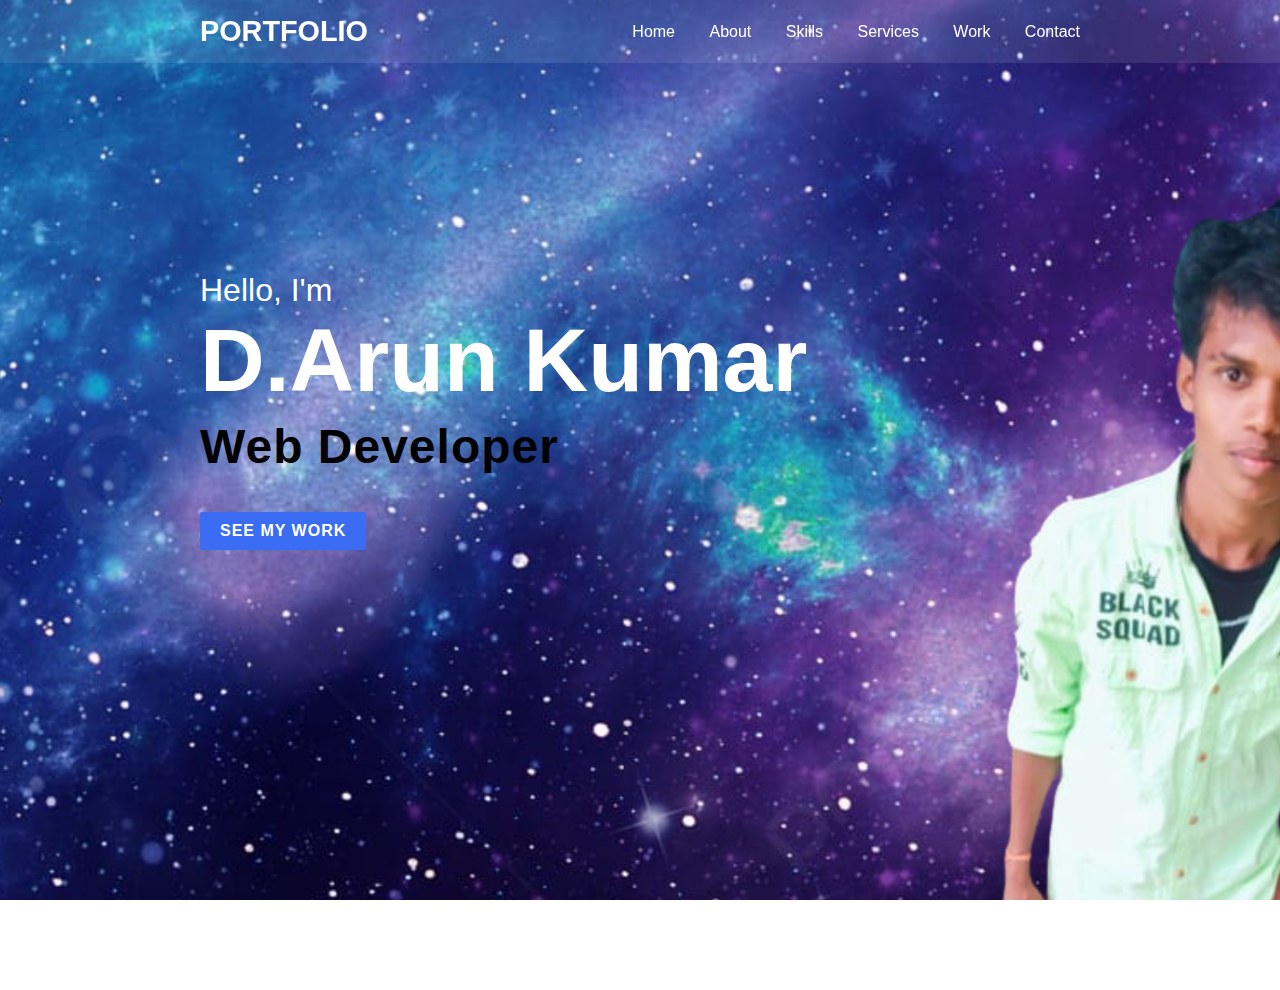
==== index.html @ dbf882ce "Update and rename portfolio.html to index.html" ====
<!DOCTYPE html>
<html lang="en">
<head>
    <meta charset="UTF-8">
    <meta name="viewport" content="width=device-width, initial-scale=1.0">
    <title>Portfolio</title>
    <link rel="stylesheet" href="PORTFOLIO.css">
</head>
<body>
    <div class="scrollToTop-btn">
        <i class="fas fa-angle-up"></i>
      </div>
  
      <header>
        <a href="#" class="brand">PORTFOLIO</a>
        <div class="menu-btn"></div>
        <div class="navigation">
          <a href="#main">Home</a>
          <a href="#about">About</a>
          <a href="#skills">Skills</a>
          <a href="#services">Services</a>
          <a href="#work">Work</a>
          <a href="#contact">Contact</a>
        </div>
      </header>
  
      <section class="main" id="main">
        <div class="content">
          <h2>Hello, I'm<br><span>D.Arun Kumar</span></h2>
          <div class="animated-text">
            <h3>Web Developer</h3>
          </div>
          <a href="#" class="btn">See My Work</a>
          <div class="media-icons">
            <a href="#"><i class="fab fa-facebook-f"></i></a>
            <a href="#"><i class="fab fa-instagram"></i></a>
            <a href="#"><i class="fab fa-twitter"></i></a>
          </div>
        </div>
      </section>
  
</body>
</html>
---- PORTFOLIO.css ----
*{
    margin: 0;
    padding: 0;
    box-sizing: border-box;
    font-family: 'Poppins', sans-serif;
    scroll-behavior: smooth;
  }
  
  section{
    padding: 100px 200px;
  }
  
  .main{
    position: relative;
    width: 100%;
    min-height: 100vh;
    display: flex;
    align-items: center;
    background: url(New\ Project\ 3\ [6FFCCCC].png
    )no-repeat;
    background-size: cover;
    background-position: center;
    background-attachment: fixed;
  }
  
  .main .content{
    max-width: 800px;
  }
  
  .main .content h2{
    color: #fff;
    font-size: 2em;
    font-weight: 500;
  }
  
  .main .content h2 span{
    font-size: 2.8em;
    font-weight: 600;
  }
  
  .animated-text{
    position: relative;
    height: 70px;
    overflow: hidden;
  }
  
  .animated-text h3{
    color: #020203;
    font-size: 3em;
    font-weight: 700;
    line-height: 70px;
    letter-spacing: 1px;
  }



  .btn{
    color: #fff;
    background: #3a6cf4;
    font-size: 1em;
    font-weight: 600;
    display: inline-block;
    padding: 10px 20px;
    text-transform: uppercase;
    text-decoration: none;
    letter-spacing: 1px;
    border-radius: 2px;
    margin-top: 30px;
    transition: 0.5s ease;
  }
  
  .btn:hover{
    background: #235bf6;
  }
  
  .media-icons{
    margin-top: 50px;
  }
  
  .media-icons a{
    color: #fff;
    font-size: 25px;
    margin-right: 30px;
  }
  
  header{
    z-index: 999;
    position: fixed;
    background: rgba(255, 255, 255, 0.1);
    top: 0;
    left: 0;
    width: 100%;
    padding: 15px 200px;
    display: flex;
    justify-content: space-between;
    align-items: center;
    transition: 0.5s ease;
  }
  
  header.sticky{
    background: #3a6cf4;
    padding: 10px 200px;
  }
  
  header .brand{
    color: #fff;
    font-size: 1.8em;
    font-weight: 700;
    text-transform: uppercase;
    text-decoration: none;
  }
  
  header .navigation{
    position: relative;
  }
  
  header .navigation a{
    color: #fff;
    font-size: 1em;
    font-weight: 500;
    text-decoration: none;
    margin-left: 30px;
  }
  
  header .navigation a:hover{
    color: #3a6cf4;
  }
  
  header.sticky .navigation a:hover{
    color: #000;
  }
  
  body{
    min-height: 110vh;
  }
  
  .title{
    width: 100%;
    display: flex;
    justify-content: center;
    align-items: center;
    flex-direction: column;
  }
  
  .section-title{
    position: relative;
    color: #3a6cf4;
    font-size: 2.2em;
    font-weight: 800;
    margin-bottom: 60px;
  }
  
  .section-title:before{
    content: '';
    position: absolute;
    top: 56px;
    left: 50%;
    width: 140px;
    height: 4px;
    background: #3a6cf4;
    transform: translateX(-50%);
  }
  
  .section-title:after{
    content: '';
    position: absolute;
    top: 50px;
    left: 50%;
    width: 15px;
    height: 15px;
    border-radius: 50%;
    background: #3a6cf4;
    transform: translateX(-50%);
  }
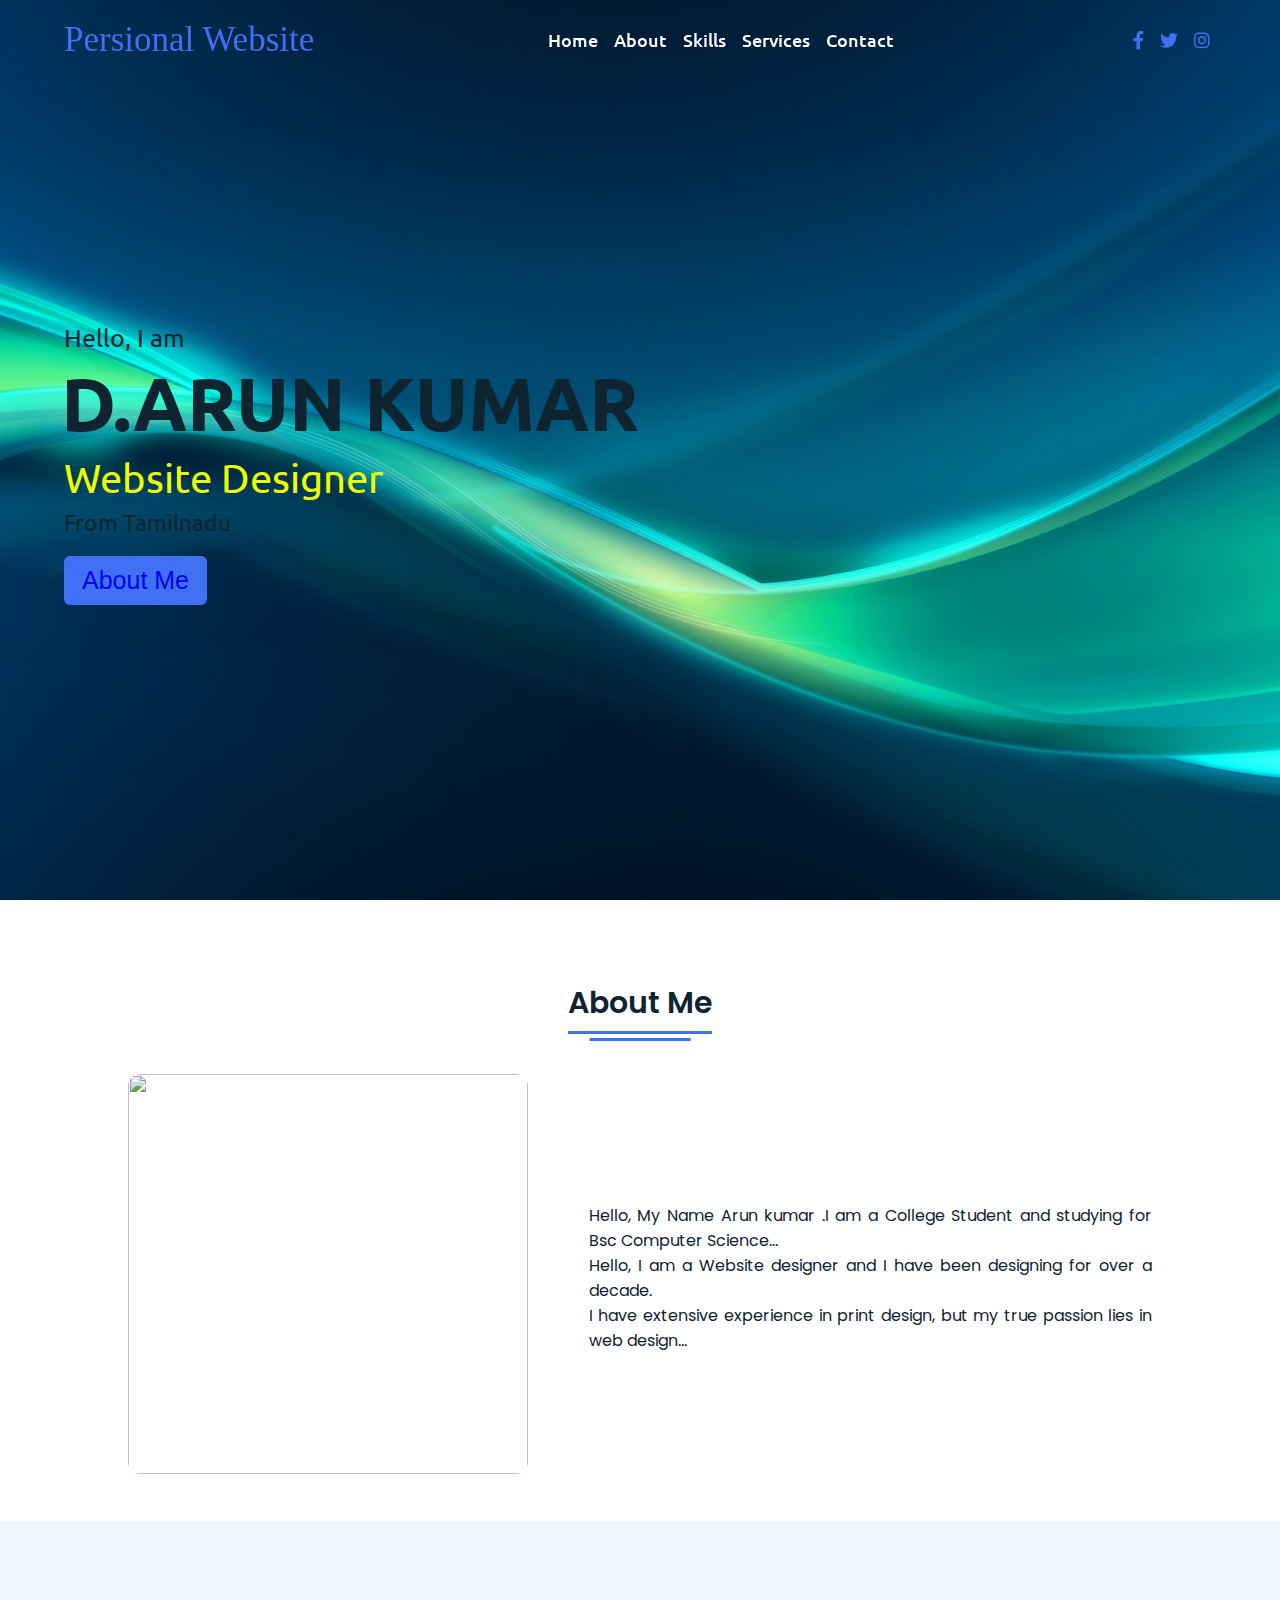
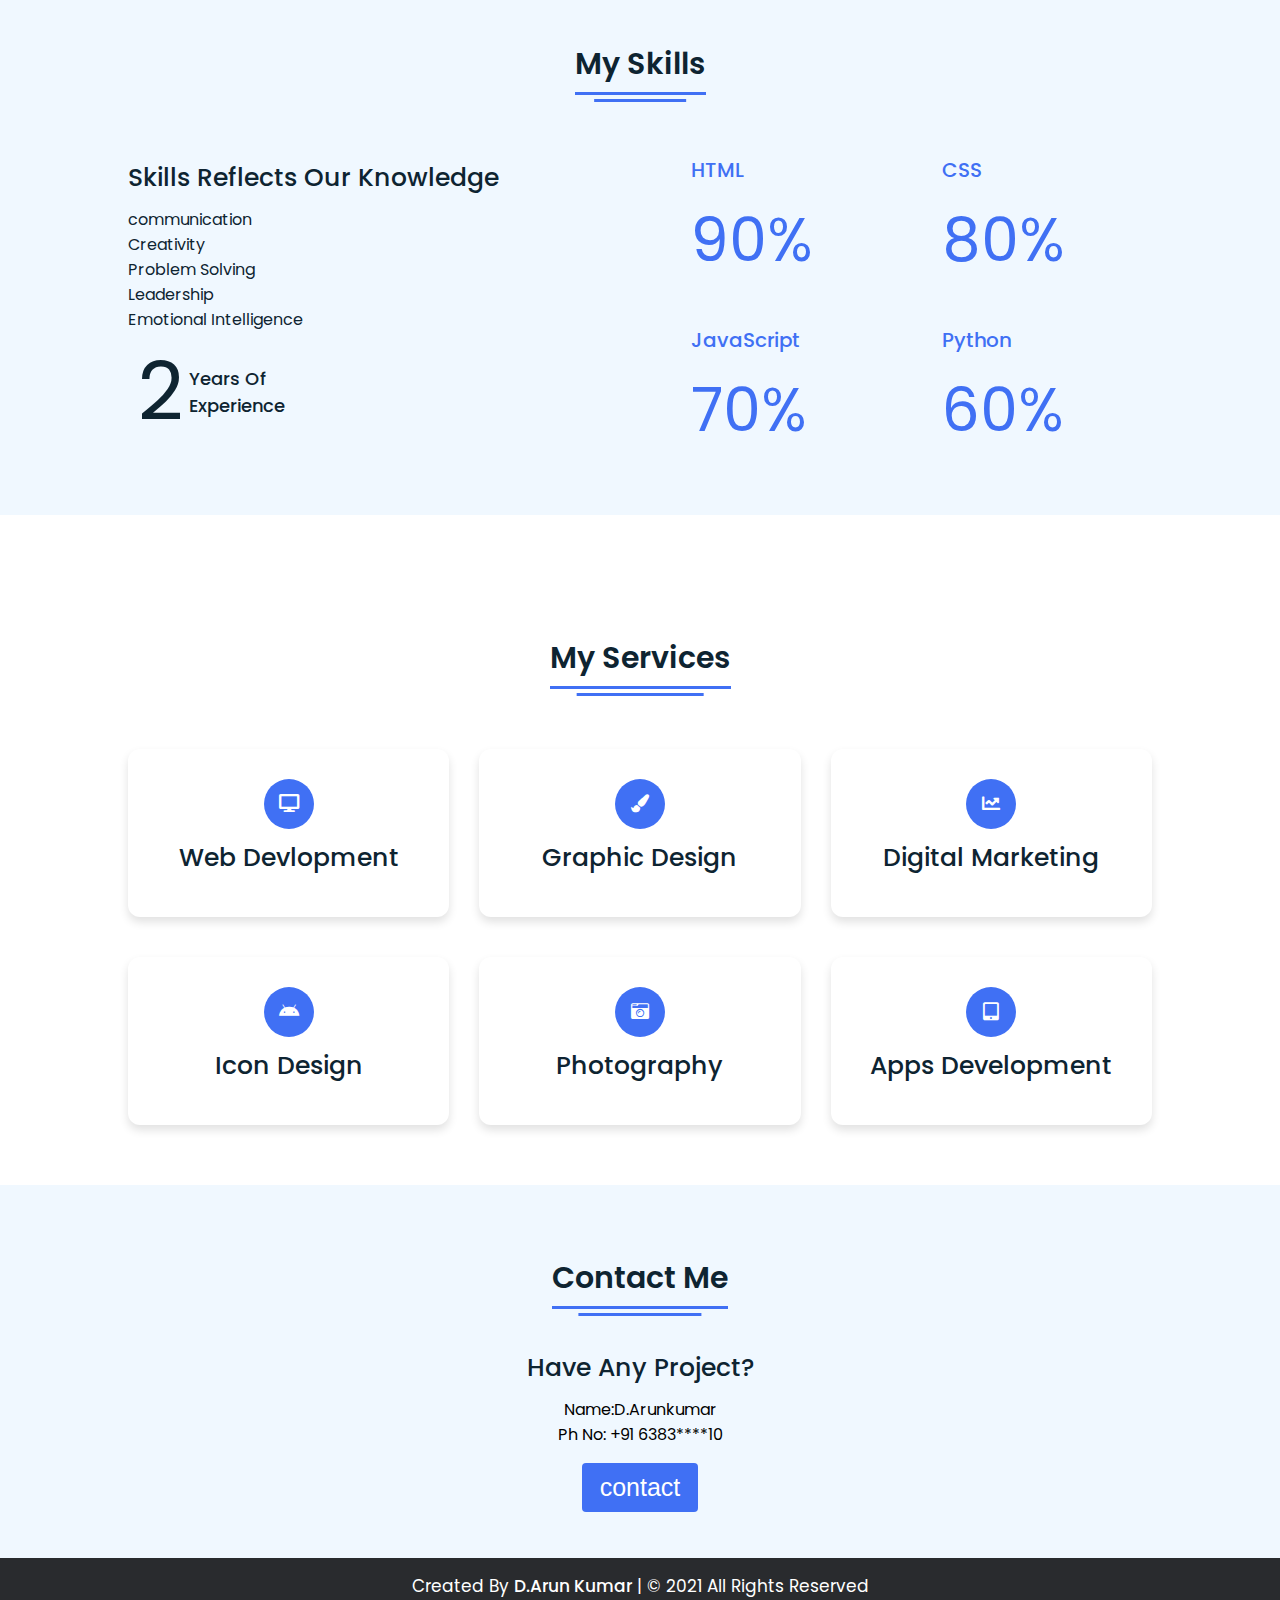
==== commit c61f2be2: "Add files via upload" ====
--- a/index.html
+++ b/index.html
@@ -1,43 +1,193 @@
 <!DOCTYPE html>
-<html lang="en">
-<head>
-    <meta charset="UTF-8">
-    <meta name="viewport" content="width=device-width, initial-scale=1.0">
-    <title>Portfolio</title>
-    <link rel="stylesheet" href="PORTFOLIO.css">
-</head>
-<body>
-    <div class="scrollToTop-btn">
-        <i class="fas fa-angle-up"></i>
+<!-- Website - www.codingnepalweb.com -->
+<html lang="en" dir="ltr">
+  <head>
+    <meta charset="UTF-8" />
+    <title>PERSIONAL WEBSITE</title>
+    <link rel="stylesheet" href="style.css" />
+    <!-- Fontawesome CDN Link -->
+    <link rel="stylesheet" href="https://cdnjs.cloudflare.com/ajax/libs/font-awesome/5.15.2/css/all.min.css" />
+    <meta name="viewport" content="width=device-width, initial-scale=1.0" />
+  </head>
+  <body>
+    <!-- Move to up button -->
+    <div class="scroll-button">
+      <a href="#home"><i class="fas fa-arrow-up"></i></a>
+    </div>
+    <!-- navgaition menu -->
+    <nav>
+      <div class="navbar">
+        <div class="logo"><a href="#" style="font-family: 'Times New Roman', Times, serif;">Persional Website</a></div>
+        <ul class="menu">
+          <li><a href="#home">Home</a></li>
+          <li><a href="#about">About</a></li>
+          <li><a href="#skills">Skills</a></li>
+          <li><a href="#services">Services</a></li>
+          <li><a href="#contact">Contact</a></li>
+          <div class="cancel-btn">
+            <i class="fas fa-times"></i>
+          </div>
+        </ul>
+        <div class="media-icons">
+          <a href="#"><i class="fab fa-facebook-f"></i></a>
+          <a href="#"><i class="fab fa-twitter"></i></a>
+          <a href="#"><i class="fab fa-instagram"></i></a>
+        </div>
       </div>
-  
-      <header>
-        <a href="#" class="brand">PORTFOLIO</a>
-        <div class="menu-btn"></div>
-        <div class="navigation">
-          <a href="#main">Home</a>
-          <a href="#about">About</a>
-          <a href="#skills">Skills</a>
-          <a href="#services">Services</a>
-          <a href="#work">Work</a>
-          <a href="#contact">Contact</a>
+      <div class="menu-btn">
+        <i class="fas fa-bars"></i>
+      </div>
+    </nav>
+
+    <!-- Home Section Start -->
+    <section class="home" id="home">
+      <div class="home-content">
+        <div class="text">
+          <div class="text-one">Hello, I am</div>
+          <div class="text-two">D.ARUN KUMAR</div>
+          <div class="text-three">Website Designer</div>
+          <div class="text-four">From Tamilnadu</div>
         </div>
-      </header>
-  
-      <section class="main" id="main">
-        <div class="content">
-          <h2>Hello, I'm<br><span>D.Arun Kumar</span></h2>
-          <div class="animated-text">
-            <h3>Web Developer</h3>
+        <div class="button">
+          <button><a href=" #about">About Me</a></button>
+        </div>
+      </div>
+    </section>
+
+    <!-- About Section Start -->
+    <section class="about" id="about">
+      <div class="content">
+        <div class="title"><span>About Me</span></div>
+        <div class="about-details">
+          <div class="left">
+            <img src="IMG-20231030-WA0033.jpg" alt="" />
           </div>
-          <a href="#" class="btn">See My Work</a>
-          <div class="media-icons">
-            <a href="#"><i class="fab fa-facebook-f"></i></a>
-            <a href="#"><i class="fab fa-instagram"></i></a>
-            <a href="#"><i class="fab fa-twitter"></i></a>
+          <div class="right">
+            
+            <p>
+              Hello, My Name Arun kumar .I am a College Student and studying for Bsc Computer Science... <br>
+              Hello, I am a Website designer and I have been designing for over a decade. <br>
+              I have extensive experience in print design, but my true passion lies in web design... <br>
+            </p>
           </div>
         </div>
-      </section>
-  
-</body>
+      </div>
+    </section>
+
+    <!-- My Skill Section Start -->
+    <!-- Section Tag and Other Div will same where we need to put same CSS -->
+    <section class="skills" id="skills">
+      <div class="content">
+        <div class="title"><span>My Skills</span></div>
+        <div class="skills-details">
+          <div class="text">
+            <div class="topic">Skills Reflects Our Knowledge</div>
+            <p><p>communication <br>
+              Creativity <br>
+              Problem Solving <br>
+              Leadership <br>
+              Emotional Intelligence <br></p>
+            <div class="experience">
+              <div class="num">2</div>
+              <div class="exp">
+                Years Of <br />
+                Experience
+              </div>
+            </div>
+          </div>
+          <div class="boxes">
+            <div class="box">
+              <div class="topic">HTML</div>
+              <div class="per">90%</div>
+            </div>
+            <div class="box">
+              <div class="topic">CSS</div>
+              <div class="per">80%</div>
+            </div>
+            <div class="box">
+              <div class="topic">JavaScript</div>
+              <div class="per">70%</div>
+            </div>
+            <div class="box">
+              <div class="topic">Python</div>
+              <div class="per">60%</div>
+            </div>
+          </div>
+        </div>
+      </div>
+    </section>
+
+    <!-- My Services Section Start -->
+    <section class="services" id="services">
+      <div class="content">
+        <div class="title"><span>My Services</span></div>
+        <div class="boxes">
+          <div class="box">
+            <div class="icon">
+              <i class="fas fa-desktop"></i>
+            </div>
+            <div class="topic">Web Devlopment</div>
+          
+          </div>
+          <div class="box">
+            <div class="icon">
+              <i class="fas fa-paint-brush"></i>
+            </div>
+            <div class="topic">Graphic Design</div>
+          
+          </div>
+          <div class="box">
+            <div class="icon">
+              <i class="fas fa-chart-line"></i>
+            </div>
+            <div class="topic">Digital Marketing</div>
+          </div>
+          <div class="box">
+            <div class="icon">
+              <i class="fab fa-android"></i>
+            </div>
+            <div class="topic">Icon Design</div>
+          </div>
+          <div class="box">
+            <div class="icon">
+              <i class="fas fa-camera-retro"></i>
+            </div>
+            <div class="topic">Photography</div>
+          </div>
+          <div class="box">
+            <div class="icon">
+              <i class="fas fa-tablet-alt"></i>
+            </div>
+            <div class="topic">Apps Development</div>
+          </div>
+        </div>
+      </div>
+    </section>
+
+    <!-- Contact Me section Start -->
+    <section class="contact" id="contact">
+      <div class="content">
+        <div class="title"><span>Contact Me</span></div>
+        <div class="text">
+          <div class="topic">Have Any Project?</div>
+          <p>Name:D.Arunkumar <br>
+            Ph No: +91 6383****10  
+           
+          </p>
+          <div class="button">
+            <button>contact</button>
+          </div>
+        </div>
+      </div>
+    </section>
+
+    <!-- Footer Section Start -->
+    <footer>
+      <div class="text">
+        <span>Created By <a href="#">D.Arun Kumar</a> | &#169; 2021 All Rights Reserved</span>
+      </div>
+    </footer>
+
+    <script src="script.js"></script>
+  </body>
 </html>
--- a/style.css
+++ b/style.css
@@ -0,0 +1,510 @@
+/* Google Font CDN Link */
+@import url('https://fonts.googleapis.com/css2?family=Poppins:wght@400;500;600;700&family=Ubuntu:wght@400;500;700&display=swap');
+*{
+  margin: 0;
+  padding: 0;
+  box-sizing: border-box;
+  text-decoration: none;
+  scroll-behavior: smooth;
+}
+
+/* Custom Scroll Bar CSS */
+::-webkit-scrollbar {
+    width: 10px;
+}
+::-webkit-scrollbar-track {
+    background: #f1f1f1;
+}
+::-webkit-scrollbar-thumb {
+    background: #6e93f7;
+    border-radius: 12px;
+    transition: all 0.3s ease;
+}
+
+::-webkit-scrollbar-thumb:hover {
+    background: #4070f4;
+}
+/* navbar styling */
+nav{
+  position: fixed;
+  width: 100%;
+  padding: 20px 0;
+  z-index: 998;
+  transition: all 0.3s ease;
+  font-family: 'Ubuntu', sans-serif;
+}
+nav.sticky{
+  background: #4070f4;
+  padding: 13px 0;
+}
+nav .navbar{
+  width: 90%;
+  display: flex;
+  justify-content: space-between;
+  align-items: center;
+  margin: auto;
+}
+nav .navbar .logo a{
+  font-weight: 500;
+  font-size: 35px;
+  color: #4070f4;
+}
+nav.sticky .navbar .logo a{
+  color: #fff;
+}
+nav .navbar .menu{
+  display: flex;
+  position: relative;
+}
+nav .navbar .menu li{
+  list-style: none;
+  margin: 0 8px;
+}
+.navbar .menu a{
+  font-size: 18px;
+  font-weight: 500;
+  color: #ffffff;
+  padding: 6px 0;
+  transition: all 0.4s ease;
+}
+.navbar .menu a:hover{
+  color: #4070f4;
+}
+nav.sticky .menu a{
+  color: #FFF;
+}
+nav.sticky .menu a:hover{
+  color: #0E2431;
+}
+.navbar .media-icons a{
+  color: #4070f4;
+  font-size: 18px;
+  margin: 0 6px;
+}
+nav.sticky .media-icons a{
+  color: #FFF;
+}
+
+/* Side Navigation Menu Button CSS */
+nav .menu-btn,
+.navbar .menu .cancel-btn{
+  position: absolute;
+  color: #fff;
+  right: 30px;
+  top: 20px;
+  font-size: 20px;
+  cursor: pointer;
+  transition: all 0.3s ease;
+  display: none;
+}
+nav .menu-btn{
+  color: #4070f4;
+}
+nav.sticky .menu-btn{
+  color: #FFF;
+}
+.navbar .menu .menu-btn{
+  color: #fff;
+}
+
+/* home section styling */
+.home{
+  height: 100vh;
+  width: 100%;
+  background: url("abstract_3-HD.jpg") no-repeat;
+  background-size: cover;
+  background-position: center;
+  background-attachment: fixed;
+  font-family: 'Ubuntu', sans-serif;
+}
+.home .home-content{
+  width: 90%;
+  height: 100%;
+  margin: auto;
+  display: flex;
+  flex-direction: column;
+  justify-content: center;
+}
+.home .text-one{
+  font-size: 25px;
+  color: #0E2431;
+}
+.home .text-two{
+  color: #0E2431;
+  font-size: 75px;
+  font-weight: 600;
+  margin-left: -3px;
+}
+.home .text-three{
+  font-size: 40px;
+  margin: 5px 0;
+  color: #eeff00;
+}
+.home .text-four{
+  font-size: 23px;
+  margin: 5px 0;
+  color: #0E2431;
+}
+.home .button{
+  margin: 14px 0;
+}
+.home .button button{
+  outline: none;
+  padding: 8px 16px;
+  border-radius: 6px;
+  font-size: 25px;
+  font-weight: 400;
+  background: #4070f4;
+  color: #fff;
+  cursor: pointer;
+  border: 2px solid transparent;
+  transition: all 0.4s ease;
+}
+.home .button button:hover{
+  border-color: #4070f4;
+  background-color: #fff;
+  color: #4070f4;
+}
+
+/* About Section Styling */
+/* Those Elements Where We Have Apply Same CSS,
+ I'm Selecting Directly 'Section Tag' and 'Class'  */
+section{
+  padding-top: 40px;
+}
+section .content{
+  width: 80%;
+  margin: 40px auto;
+  font-family: 'Poppins', sans-serif;
+}
+.about .about-details{
+  display: flex;
+  justify-content: space-between;
+  align-items: center;
+}
+section .title{
+  display: flex;
+  justify-content: center;
+  margin-bottom: 40px;
+}
+section .title span{
+  color: #0E2431;
+  font-size: 30px;
+  font-weight: 600;
+  position: relative;
+  padding-bottom: 8px;
+}
+section .title span::before,
+section .title span::after{
+  content: '';
+  position: absolute;
+  height: 3px;
+  width: 100%;
+  background: #4070f4;
+  left: 0;
+  bottom: 0;
+}
+section .title span::after{
+  bottom: -7px;
+  width: 70%;
+  left: 50%;
+  transform: translateX(-50%);
+}
+.about .about-details .left{
+  width: 45%;
+}
+.about .left img{
+  height: 400px;
+  width: 400px;
+  object-fit: cover;
+  border-radius: 12px;
+}
+.about-details .right{
+  width: 55%;
+}
+section  .topic{
+  color: #0E2431;
+  font-size: 25px;
+  font-weight: 500;
+  margin-bottom: 10px;
+}
+.about-details .right p{
+  text-align: justify;
+  color: #0E2431;
+}
+section .button{
+  margin: 16px 0;
+}
+section .button button{
+  outline: none;
+  padding: 8px 16px;
+  border-radius: 4px;
+  font-size: 25px;
+  font-weight: 400;
+  background: #4070f4;
+  color: #fff;
+  border: 2px solid transparent;
+  cursor: pointer;
+  transition: all 0.4s ease;
+}
+section .button button:hover{
+  border-color: #4070f4;
+  background-color: #fff;
+  color: #4070f4;
+}
+
+ /* My Skills CSS */
+ .skills{
+   background: #F0F8FF;
+ }
+ .skills .content{
+   padding: 40px 0;
+ }
+ .skills .skills-details{
+   display: flex;
+   justify-content: space-between;
+   align-items: center;
+ }
+ .skills-details .text{
+   width: 50%;
+ }
+ .skills-details p{
+   color: #0E2431;
+   text-align: justify;
+ }
+.skills .skills-details .experience{
+  display: flex;
+  align-items: center;
+  margin: 0 10px;
+}
+.skills-details .experience .num{
+  color: #0E2431;
+  font-size: 80px;
+}
+.skills-details .experience .exp{
+  color: #0E2431;
+  margin-left: 20px;
+  font-size: 18px;
+  font-weight: 500;
+  margin: 0 6px;
+}
+.skills-details .boxes{
+  width: 45%;
+  display: flex;
+  flex-wrap: wrap;
+  justify-content: space-between;
+}
+.skills-details .box{
+  width: calc(100% / 2 - 20px);
+  margin: 20px 0;
+}
+.skills-details .boxes .topic{
+  font-size: 20px;
+  color: #4070f4;
+}
+.skills-details .boxes .per{
+  font-size: 60px;
+  color: #4070f4;
+}
+
+/* My Services CSS */
+.services .boxes{
+  display: flex;
+  flex-wrap: wrap;
+  justify-content: space-between;
+}
+.services .boxes .box{
+  margin: 20px 0;
+  width: calc(100% / 3 - 20px);
+  text-align: center;
+  border-radius: 12px;
+  padding: 30px 10px;
+  box-shadow: 0 5px 10px rgba(0, 0, 0, 0.12);
+  cursor: default;
+  transition: all 0.4s ease;
+}
+.services .boxes .box:hover{
+  background: #4070f4;
+  color: #fff;
+}
+.services .boxes .box .icon{
+  height: 50px;
+  width: 50px;
+  background: #4070f4;
+  border-radius: 50%;
+  text-align: center;
+  line-height: 50px;
+  font-size: 18px;
+  color: #fff;
+  margin: 0 auto 10px auto;
+  transition: all 0.4s ease;
+}
+.boxes .box:hover .icon{
+  background-color: #fff;
+  color: #4070f4;
+}
+.services .boxes .box:hover .topic,
+.services .boxes .box:hover p{
+  color: #0E2431;
+  transition: all 0.4s ease;
+}
+.services .boxes .box:hover .topic,
+.services .boxes .box:hover p{
+  color: #fff;
+}
+/* Contact Me CSS */
+.contact{
+  background: #F0F8FF;
+}
+.contact .content{
+  margin: 0 auto;
+  padding: 30px 0;
+}
+.contact .text{
+  width: 80%;
+  text-align: center;
+  margin: auto;
+}
+
+/* Footer CSS */
+footer{
+  background: #292b2e;
+  padding: 15px 0;
+  text-align: center;
+  font-family: 'Poppins', sans-serif;
+}
+footer .text span{
+  font-size: 17px;
+  font-weight: 400;
+  color: #fff;
+}
+footer .text span a{
+  font-weight: 500;
+  color: #FFF;
+}
+footer .text span a:hover{
+  text-decoration: underline;
+}
+/* Scroll TO Top Button CSS */
+.scroll-button a{
+  position: fixed;
+  bottom: 20px;
+  right: 20px;
+  color: #fff;
+  background: #4070f4;
+  padding: 7px 12px;;
+  font-size: 18px;
+  border-radius: 6px;
+  box-shadow: rgba(0, 0, 0, 0.15);
+  display: none;
+}
+
+/* Responsive Media Query */
+@media (max-width: 1190px) {
+  section .content{
+    width: 85%;
+  }
+}
+@media (max-width: 1000px) {
+  .about .about-details{
+    justify-content: center;
+    flex-direction: column;
+  }
+  .about .about-details .left{
+    display: flex;
+    justify-content: center;
+    width: 100%;
+  }
+  .about-details .right{
+    width: 90%;
+    margin: 40px 0;
+  }
+  .services .boxes .box{
+    margin: 20px 0;
+    width: calc(100% / 2 - 20px);
+  }
+}
+@media (max-width: 900px) {
+  .about .left img{
+    height: 350px;
+    width: 350px;
+  }
+}
+
+@media (max-width: 750px) {
+  nav .navbar{
+    width: 90%;
+  }
+  nav .navbar .menu{
+    position: fixed;
+    left: -100%;
+    top: 0;
+    background: #0E2431;
+    height: 100vh;
+    max-width: 400px;
+    width: 100%;
+    padding-top: 60px;
+    flex-direction: column;
+    align-items: center;
+    transition: all 0.5s ease;
+  }
+  .navbar.active .menu{
+    left: 0;
+  }
+  nav .navbar .menu a{
+    font-size: 23px;
+    display: block;
+    color: #fff;
+    margin: 10px 0;
+  }
+  nav.sticky .menu a:hover{
+    color: #4070f4;
+  }
+  nav .navbar .media-icons{
+    display: none;
+  }
+  nav .menu-btn,
+  .navbar .menu .cancel-btn{
+    display: block;
+  }
+  .home .text-two{
+    font-size: 65px;
+  }
+  .home .text-three{
+    font-size: 35px;
+  }
+  .skills .skills-details{
+    align-items: center;
+    justify-content: center;
+    flex-direction: column;
+  }
+  .skills-details .text{
+    width: 100%;
+    margin-bottom: 50px;
+  }
+  .skills-details .boxes{
+    justify-content: center;
+    align-items: center;
+    width: 100%;
+  }
+  .services .boxes .box{
+    margin: 20px 0;
+    width: 100%;
+  }
+  .contact .text{
+    width: 100%;
+}
+}
+
+@media (max-width: 500px){
+  .home .text-two{
+    font-size: 55px;
+  }
+  .home .text-three{
+    font-size: 33px;
+  }
+  .skills-details .boxes .per{
+    font-size: 50px;
+    color: #4070f4;
+  }
+}
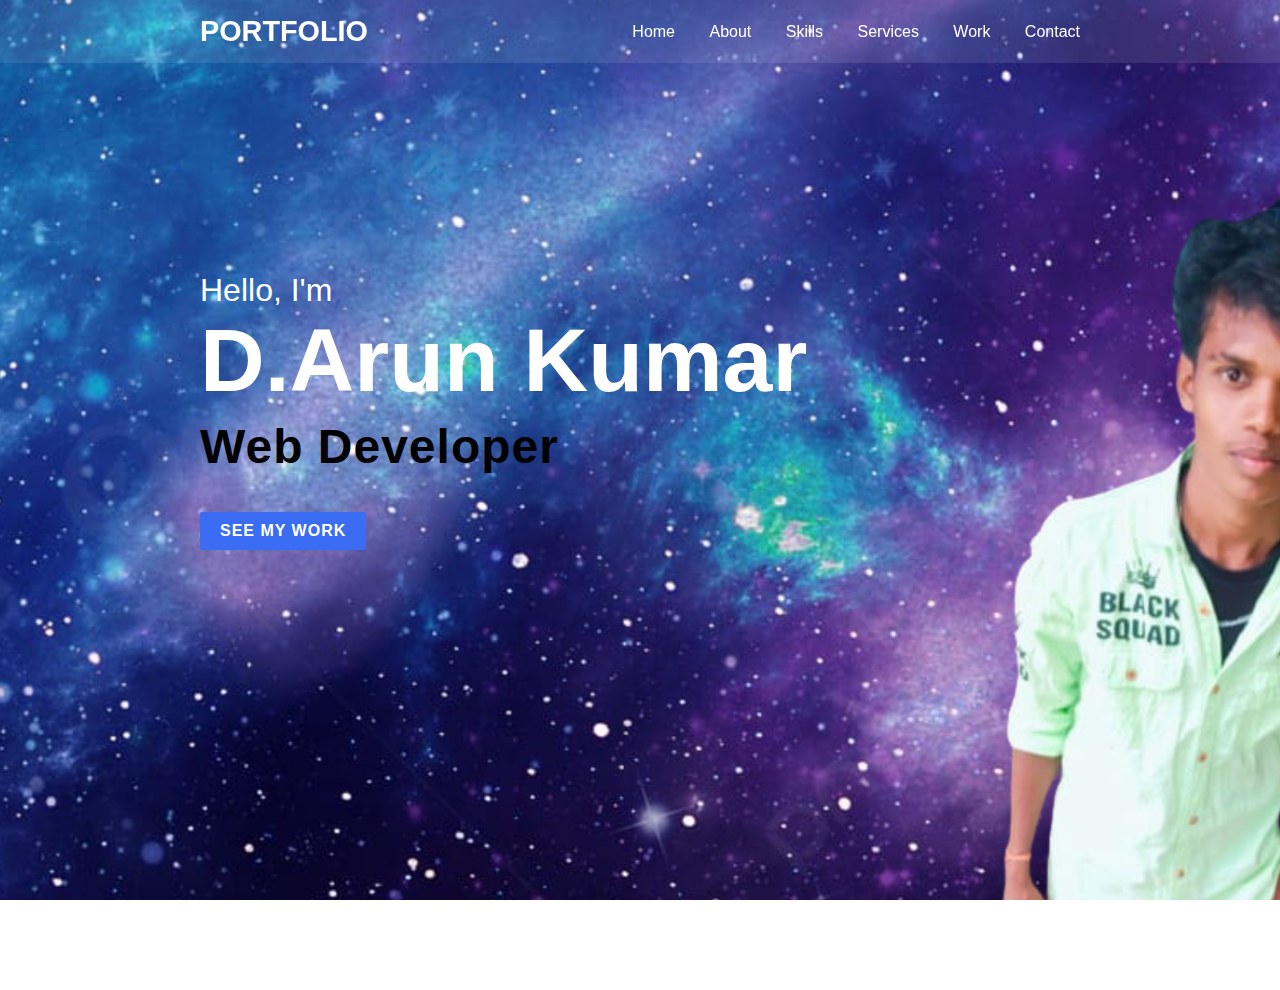
==== commit bdd17059: "Update and rename portfolio.html to index.html" ====
--- a/index.html
+++ b/index.html
@@ -1,193 +1,43 @@
 <!DOCTYPE html>
-<!-- Website - www.codingnepalweb.com -->
-<html lang="en" dir="ltr">
-  <head>
-    <meta charset="UTF-8" />
-    <title>PERSIONAL WEBSITE</title>
-    <link rel="stylesheet" href="style.css" />
-    <!-- Fontawesome CDN Link -->
-    <link rel="stylesheet" href="https://cdnjs.cloudflare.com/ajax/libs/font-awesome/5.15.2/css/all.min.css" />
-    <meta name="viewport" content="width=device-width, initial-scale=1.0" />
-  </head>
-  <body>
-    <!-- Move to up button -->
-    <div class="scroll-button">
-      <a href="#home"><i class="fas fa-arrow-up"></i></a>
-    </div>
-    <!-- navgaition menu -->
-    <nav>
-      <div class="navbar">
-        <div class="logo"><a href="#" style="font-family: 'Times New Roman', Times, serif;">Persional Website</a></div>
-        <ul class="menu">
-          <li><a href="#home">Home</a></li>
-          <li><a href="#about">About</a></li>
-          <li><a href="#skills">Skills</a></li>
-          <li><a href="#services">Services</a></li>
-          <li><a href="#contact">Contact</a></li>
-          <div class="cancel-btn">
-            <i class="fas fa-times"></i>
+<html lang="en">
+<head>
+    <meta charset="UTF-8">
+    <meta name="viewport" content="width=device-width, initial-scale=1.0">
+    <title>Portfolio</title>
+    <link rel="stylesheet" href="PORTFOLIO.css">
+</head>
+<body>
+    <div class="scrollToTop-btn">
+        <i class="fas fa-angle-up"></i>
+      </div>
+  
+      <header>
+        <a href="#" class="brand">PORTFOLIO</a>
+        <div class="menu-btn"></div>
+        <div class="navigation">
+          <a href="#main">Home</a>
+          <a href="#about">About</a>
+          <a href="#skills">Skills</a>
+          <a href="#services">Services</a>
+          <a href="#work">Work</a>
+          <a href="#contact">Contact</a>
+        </div>
+      </header>
+  
+      <section class="main" id="main">
+        <div class="content">
+          <h2>Hello, I'm<br><span>D.Arun Kumar</span></h2>
+          <div class="animated-text">
+            <h3>Web Developer</h3>
           </div>
-        </ul>
-        <div class="media-icons">
-          <a href="#"><i class="fab fa-facebook-f"></i></a>
-          <a href="#"><i class="fab fa-twitter"></i></a>
-          <a href="#"><i class="fab fa-instagram"></i></a>
-        </div>
-      </div>
-      <div class="menu-btn">
-        <i class="fas fa-bars"></i>
-      </div>
-    </nav>
-
-    <!-- Home Section Start -->
-    <section class="home" id="home">
-      <div class="home-content">
-        <div class="text">
-          <div class="text-one">Hello, I am</div>
-          <div class="text-two">D.ARUN KUMAR</div>
-          <div class="text-three">Website Designer</div>
-          <div class="text-four">From Tamilnadu</div>
-        </div>
-        <div class="button">
-          <button><a href=" #about">About Me</a></button>
-        </div>
-      </div>
-    </section>
-
-    <!-- About Section Start -->
-    <section class="about" id="about">
-      <div class="content">
-        <div class="title"><span>About Me</span></div>
-        <div class="about-details">
-          <div class="left">
-            <img src="IMG-20231030-WA0033.jpg" alt="" />
-          </div>
-          <div class="right">
-            
-            <p>
-              Hello, My Name Arun kumar .I am a College Student and studying for Bsc Computer Science... <br>
-              Hello, I am a Website designer and I have been designing for over a decade. <br>
-              I have extensive experience in print design, but my true passion lies in web design... <br>
-            </p>
+          <a href="#" class="btn">See My Work</a>
+          <div class="media-icons">
+            <a href="#"><i class="fab fa-facebook-f"></i></a>
+            <a href="#"><i class="fab fa-instagram"></i></a>
+            <a href="#"><i class="fab fa-twitter"></i></a>
           </div>
         </div>
-      </div>
-    </section>
-
-    <!-- My Skill Section Start -->
-    <!-- Section Tag and Other Div will same where we need to put same CSS -->
-    <section class="skills" id="skills">
-      <div class="content">
-        <div class="title"><span>My Skills</span></div>
-        <div class="skills-details">
-          <div class="text">
-            <div class="topic">Skills Reflects Our Knowledge</div>
-            <p><p>communication <br>
-              Creativity <br>
-              Problem Solving <br>
-              Leadership <br>
-              Emotional Intelligence <br></p>
-            <div class="experience">
-              <div class="num">2</div>
-              <div class="exp">
-                Years Of <br />
-                Experience
-              </div>
-            </div>
-          </div>
-          <div class="boxes">
-            <div class="box">
-              <div class="topic">HTML</div>
-              <div class="per">90%</div>
-            </div>
-            <div class="box">
-              <div class="topic">CSS</div>
-              <div class="per">80%</div>
-            </div>
-            <div class="box">
-              <div class="topic">JavaScript</div>
-              <div class="per">70%</div>
-            </div>
-            <div class="box">
-              <div class="topic">Python</div>
-              <div class="per">60%</div>
-            </div>
-          </div>
-        </div>
-      </div>
-    </section>
-
-    <!-- My Services Section Start -->
-    <section class="services" id="services">
-      <div class="content">
-        <div class="title"><span>My Services</span></div>
-        <div class="boxes">
-          <div class="box">
-            <div class="icon">
-              <i class="fas fa-desktop"></i>
-            </div>
-            <div class="topic">Web Devlopment</div>
-          
-          </div>
-          <div class="box">
-            <div class="icon">
-              <i class="fas fa-paint-brush"></i>
-            </div>
-            <div class="topic">Graphic Design</div>
-          
-          </div>
-          <div class="box">
-            <div class="icon">
-              <i class="fas fa-chart-line"></i>
-            </div>
-            <div class="topic">Digital Marketing</div>
-          </div>
-          <div class="box">
-            <div class="icon">
-              <i class="fab fa-android"></i>
-            </div>
-            <div class="topic">Icon Design</div>
-          </div>
-          <div class="box">
-            <div class="icon">
-              <i class="fas fa-camera-retro"></i>
-            </div>
-            <div class="topic">Photography</div>
-          </div>
-          <div class="box">
-            <div class="icon">
-              <i class="fas fa-tablet-alt"></i>
-            </div>
-            <div class="topic">Apps Development</div>
-          </div>
-        </div>
-      </div>
-    </section>
-
-    <!-- Contact Me section Start -->
-    <section class="contact" id="contact">
-      <div class="content">
-        <div class="title"><span>Contact Me</span></div>
-        <div class="text">
-          <div class="topic">Have Any Project?</div>
-          <p>Name:D.Arunkumar <br>
-            Ph No: +91 6383****10  
-           
-          </p>
-          <div class="button">
-            <button>contact</button>
-          </div>
-        </div>
-      </div>
-    </section>
-
-    <!-- Footer Section Start -->
-    <footer>
-      <div class="text">
-        <span>Created By <a href="#">D.Arun Kumar</a> | &#169; 2021 All Rights Reserved</span>
-      </div>
-    </footer>
-
-    <script src="script.js"></script>
-  </body>
+      </section>
+  
+</body>
 </html>
--- a/PORTFOLIO.css
+++ b/PORTFOLIO.css
@@ -0,0 +1,174 @@
+*{
+    margin: 0;
+    padding: 0;
+    box-sizing: border-box;
+    font-family: 'Poppins', sans-serif;
+    scroll-behavior: smooth;
+  }
+  
+  section{
+    padding: 100px 200px;
+  }
+  
+  .main{
+    position: relative;
+    width: 100%;
+    min-height: 100vh;
+    display: flex;
+    align-items: center;
+    background: url("New Project 3 [6FFCCCC].png")no-repeat;
+    background-size: cover;
+    background-position: center;
+    background-attachment: fixed;
+  }
+  
+  .main .content{
+    max-width: 800px;
+  }
+  
+  .main .content h2{
+    color: #fff;
+    font-size: 2em;
+    font-weight: 500;
+  }
+  
+  .main .content h2 span{
+    font-size: 2.8em;
+    font-weight: 600;
+  }
+  
+  .animated-text{
+    position: relative;
+    height: 70px;
+    overflow: hidden;
+  }
+  
+  .animated-text h3{
+    color: #020203;
+    font-size: 3em;
+    font-weight: 700;
+    line-height: 70px;
+    letter-spacing: 1px;
+  }
+
+
+
+  .btn{
+    color: #fff;
+    background: #3a6cf4;
+    font-size: 1em;
+    font-weight: 600;
+    display: inline-block;
+    padding: 10px 20px;
+    text-transform: uppercase;
+    text-decoration: none;
+    letter-spacing: 1px;
+    border-radius: 2px;
+    margin-top: 30px;
+    transition: 0.5s ease;
+  }
+  
+  .btn:hover{
+    background: #235bf6;
+  }
+  
+  .media-icons{
+    margin-top: 50px;
+  }
+  
+  .media-icons a{
+    color: #fff;
+    font-size: 25px;
+    margin-right: 30px;
+  }
+  
+  header{
+    z-index: 999;
+    position: fixed;
+    background: rgba(255, 255, 255, 0.1);
+    top: 0;
+    left: 0;
+    width: 100%;
+    padding: 15px 200px;
+    display: flex;
+    justify-content: space-between;
+    align-items: center;
+    transition: 0.5s ease;
+  }
+  
+  header.sticky{
+    background: #3a6cf4;
+    padding: 10px 200px;
+  }
+  
+  header .brand{
+    color: #fff;
+    font-size: 1.8em;
+    font-weight: 700;
+    text-transform: uppercase;
+    text-decoration: none;
+  }
+  
+  header .navigation{
+    position: relative;
+  }
+  
+  header .navigation a{
+    color: #fff;
+    font-size: 1em;
+    font-weight: 500;
+    text-decoration: none;
+    margin-left: 30px;
+  }
+  
+  header .navigation a:hover{
+    color: #3a6cf4;
+  }
+  
+  header.sticky .navigation a:hover{
+    color: #000;
+  }
+  
+  body{
+    min-height: 110vh;
+  }
+  
+  .title{
+    width: 100%;
+    display: flex;
+    justify-content: center;
+    align-items: center;
+    flex-direction: column;
+  }
+  
+  .section-title{
+    position: relative;
+    color: #3a6cf4;
+    font-size: 2.2em;
+    font-weight: 800;
+    margin-bottom: 60px;
+  }
+  
+  .section-title:before{
+    content: '';
+    position: absolute;
+    top: 56px;
+    left: 50%;
+    width: 140px;
+    height: 4px;
+    background: #3a6cf4;
+    transform: translateX(-50%);
+  }
+  
+  .section-title:after{
+    content: '';
+    position: absolute;
+    top: 50px;
+    left: 50%;
+    width: 15px;
+    height: 15px;
+    border-radius: 50%;
+    background: #3a6cf4;
+    transform: translateX(-50%);
+  }
+  
